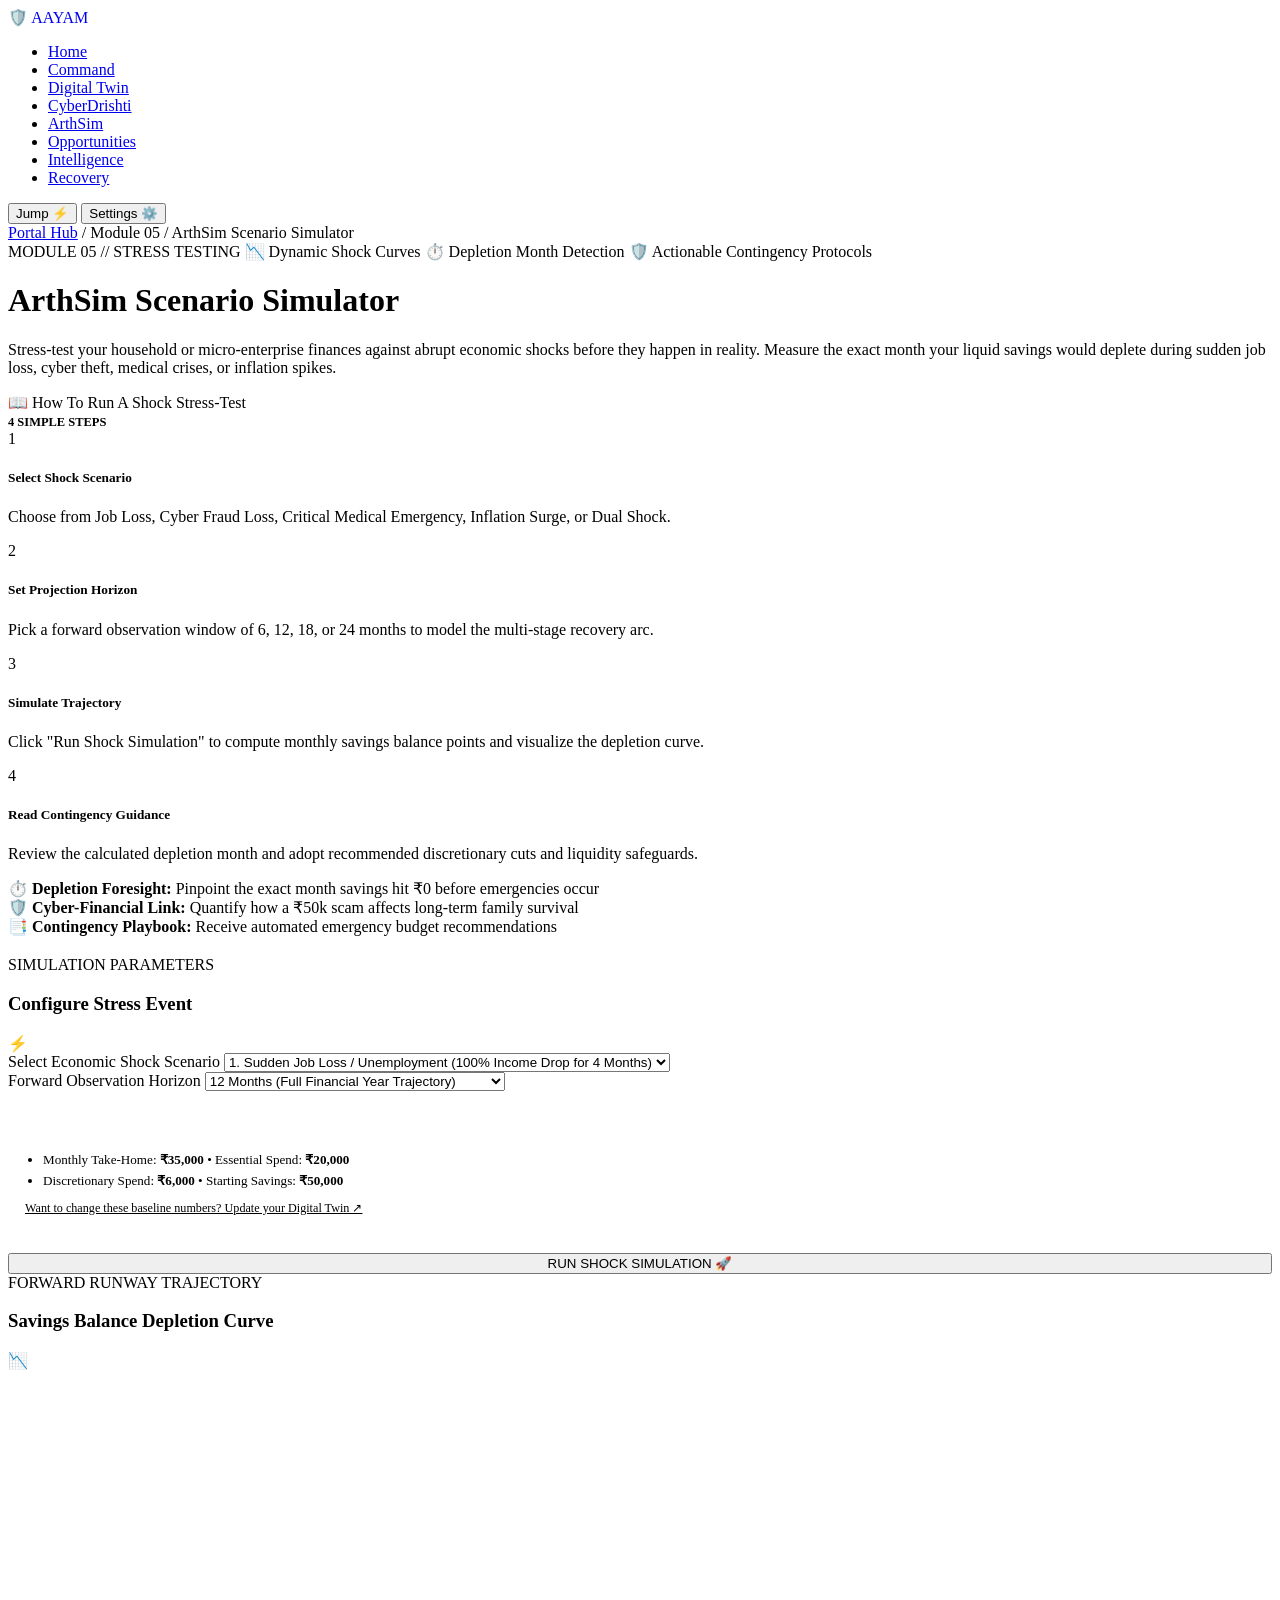
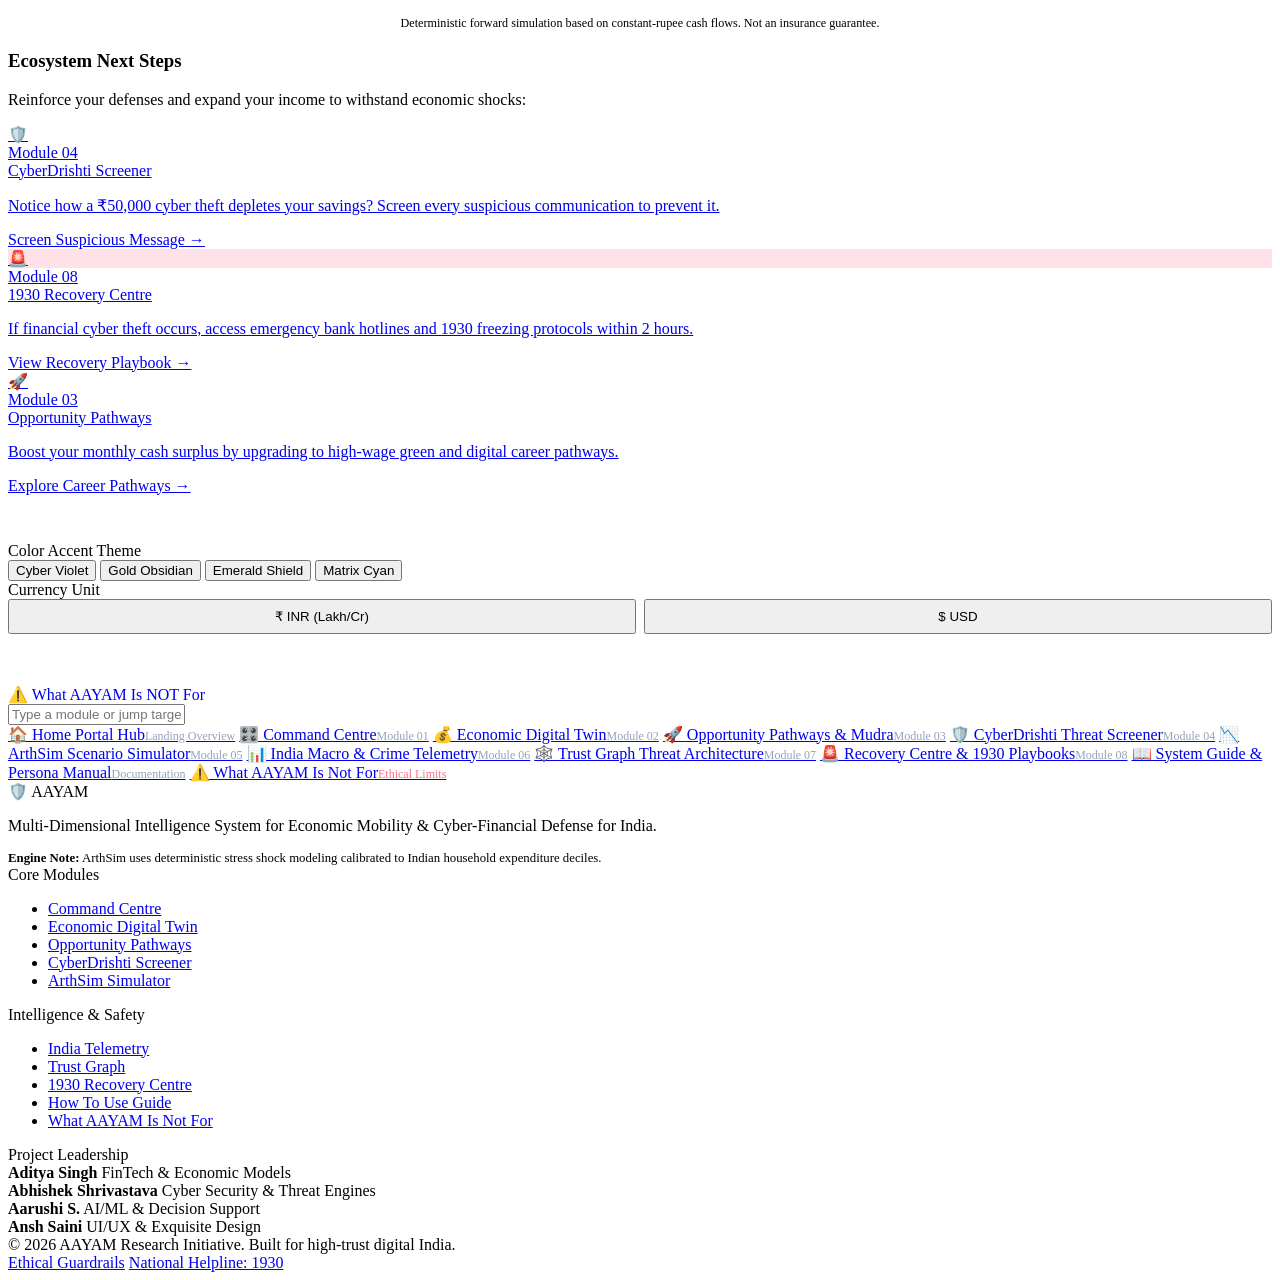
==== web/templates/arthsim.html @ 025439fa "feat(web): transform into luxury multi-page architecture with Vercel deployment support, dedicated m" ====
<!DOCTYPE html>
<html lang="en">
<head>
    <meta charset="UTF-8">
    <meta name="viewport" content="width=device-width, initial-scale=1.0">
    <title>ArthSim — Macroeconomic Shock &amp; Stress-Testing Simulator | AAYAM</title>
    <meta name="description" content="Simulate household financial trajectories under real-world economic shocks: job loss, cyber fraud drains, medical emergencies, and inflation spikes.">
    <link rel="preconnect" href="https://fonts.googleapis.com">
    <link rel="preconnect" href="https://fonts.gstatic.com" crossorigin>
    <link href="https://fonts.googleapis.com/css2?family=Inter:wght@300;400;500;600;700;800&family=Syne:wght@700;800;900&family=Space+Grotesk:wght@500;600;700&display=swap" rel="stylesheet">
    <link rel="stylesheet" href="/static/css/style.css">
</head>
<body data-theme="cyber-violet">

    <!-- Interactive Cursor Glow Aura -->
    <div class="cursor-glow" id="cursorGlow"></div>

    <!-- Ambient Glow Backgrounds -->
    <div class="ambient-glow glow-top-right"></div>
    <div class="ambient-glow glow-mid-left"></div>
    <div class="ambient-glow glow-bottom-center"></div>

    <!-- Floating Navigation Bar -->
    <header class="navbar-wrapper">
        <nav class="navbar" id="navbar">
            <a href="/" class="nav-brand" style="text-decoration: none;">
                <span class="brand-shield">🛡️</span>
                <span class="brand-title">AAYAM</span>
            </a>
            
            <ul class="nav-links">
                <li><a href="/">Home</a></li>
                <li><a href="/command">Command</a></li>
                <li><a href="/twin">Digital Twin</a></li>
                <li><a href="/cyberdrishti">CyberDrishti</a></li>
                <li><a href="/arthsim" class="active">ArthSim</a></li>
                <li><a href="/opportunities">Opportunities</a></li>
                <li><a href="/intelligence">Intelligence</a></li>
                <li><a href="/recovery">Recovery</a></li>
            </ul>

            <div class="nav-actions">
                <button class="pill-btn nav-guide-btn" onclick="toggleQuickJump()" title="Quick Jump (Ctrl+K)">
                    <span>Jump</span>
                    <span class="pill-icon">⚡</span>
                </button>
                <button class="pill-btn nav-start-btn" onclick="toggleSettings()" title="Settings & Theme">
                    <span>Settings</span>
                    <span class="pill-icon">⚙️</span>
                </button>
            </div>
        </nav>
    </header>

    <!-- Page Hero Banner -->
    <main class="page-hero">
        <div class="page-breadcrumbs">
            <a href="/">Portal Hub</a>
            <span class="separator">/</span>
            <span>Module 05</span>
            <span class="separator">/</span>
            <span style="color: var(--accent-violet);">ArthSim Scenario Simulator</span>
        </div>

        <div class="page-hero-badge-row">
            <span class="page-code-badge">MODULE 05 // STRESS TESTING</span>
            <span class="benefit-chip"><span class="benefit-icon">📉</span> Dynamic Shock Curves</span>
            <span class="benefit-chip"><span class="benefit-icon">⏱️</span> Depletion Month Detection</span>
            <span class="benefit-chip"><span class="benefit-icon">🛡️</span> Actionable Contingency Protocols</span>
        </div>

        <h1 class="page-hero-title">ArthSim Scenario Simulator</h1>
        <p class="page-hero-desc">
            Stress-test your household or micro-enterprise finances against abrupt economic shocks before they happen in reality. Measure the exact month your liquid savings would deplete during sudden job loss, cyber theft, medical crises, or inflation spikes.
        </p>

        <!-- How To Use Box -->
        <section class="how-to-use-box">
            <div class="htu-header">
                <div class="htu-header-title">
                    <span>📖</span>
                    <span>How To Run A Shock Stress-Test</span>
                </div>
                <span style="font-size: 0.78rem; color: var(--accent-violet); font-weight: 700;">4 SIMPLE STEPS</span>
            </div>
            <div class="htu-steps-grid">
                <div class="htu-step-card">
                    <span class="htu-step-num">1</span>
                    <div class="htu-step-content">
                        <h5>Select Shock Scenario</h5>
                        <p>Choose from Job Loss, Cyber Fraud Loss, Critical Medical Emergency, Inflation Surge, or Dual Shock.</p>
                    </div>
                </div>
                <div class="htu-step-card">
                    <span class="htu-step-num">2</span>
                    <div class="htu-step-content">
                        <h5>Set Projection Horizon</h5>
                        <p>Pick a forward observation window of 6, 12, 18, or 24 months to model the multi-stage recovery arc.</p>
                    </div>
                </div>
                <div class="htu-step-card">
                    <span class="htu-step-num">3</span>
                    <div class="htu-step-content">
                        <h5>Simulate Trajectory</h5>
                        <p>Click "Run Shock Simulation" to compute monthly savings balance points and visualize the depletion curve.</p>
                    </div>
                </div>
                <div class="htu-step-card">
                    <span class="htu-step-num">4</span>
                    <div class="htu-step-content">
                        <h5>Read Contingency Guidance</h5>
                        <p>Review the calculated depletion month and adopt recommended discretionary cuts and liquidity safeguards.</p>
                    </div>
                </div>
            </div>
        </section>

        <!-- Strategic Benefits Strip -->
        <div class="benefits-strip">
            <div class="benefit-chip">
                <span class="benefit-icon">⏱️</span>
                <strong>Depletion Foresight:</strong> Pinpoint the exact month savings hit ₹0 before emergencies occur
            </div>
            <div class="benefit-chip">
                <span class="benefit-icon">🛡️</span>
                <strong>Cyber-Financial Link:</strong> Quantify how a ₹50k scam affects long-term family survival
            </div>
            <div class="benefit-chip">
                <span class="benefit-icon">📑</span>
                <strong>Contingency Playbook:</strong> Receive automated emergency budget recommendations
            </div>
        </div>

        <!-- ── INTERACTIVE ARTHSIM WORKSPACE ── -->
        <section class="twin-layout" style="margin-top: 20px;">
            <!-- Left Column: Scenario Controls -->
            <div class="twin-card">
                <div class="twin-card-header">
                    <div>
                        <span class="twin-card-tag">SIMULATION PARAMETERS</span>
                        <h3 class="twin-card-title">Configure Stress Event</h3>
                    </div>
                    <span class="card-icon-badge">⚡</span>
                </div>

                <div class="form-group">
                    <label class="form-label" for="arth_scenario">Select Economic Shock Scenario</label>
                    <select id="arth_scenario" class="form-input" onchange="runSimulation()">
                        <option value="job_loss">1. Sudden Job Loss / Unemployment (100% Income Drop for 4 Months)</option>
                        <option value="cyber_fraud_loss">2. Cyber Fraud Drain (Sudden Lump-Sum Loss of ₹50,000)</option>
                        <option value="medical_emergency">3. Critical Medical Emergency (Unplanned Hospital Bill of ₹75,000)</option>
                        <option value="inflation_spike">4. Inflation Spike (+20% Sustained Rise in Food &amp; Utilities)</option>
                        <option value="dual_shock">5. Dual Crisis (Medical Shock + Cyber Fraud Hit Simultaneously)</option>
                    </select>
                </div>

                <div class="form-group">
                    <label class="form-label" for="arth_horizon">Forward Observation Horizon</label>
                    <select id="arth_horizon" class="form-input" onchange="runSimulation()">
                        <option value="6">6 Months (Short-Term Shock Window)</option>
                        <option value="12" selected>12 Months (Full Financial Year Trajectory)</option>
                        <option value="18">18 Months (Medium-Term Structural Recovery)</option>
                        <option value="24">24 Months (Two-Year Macro Stress Arc)</option>
                    </select>
                </div>

                <div style="background: rgba(255, 255, 255, 0.03); border: 1px solid rgba(255, 255, 255, 0.08); border-radius: 12px; padding: 16px; margin: 20px 0;">
                    <div style="font-size: 0.8rem; font-weight: 700; color: #FFFFFF; margin-bottom: 6px;">Active Simulation Baseline:</div>
                    <ul style="padding-left: 18px; font-size: 0.82rem; color: var(--text-muted); line-height: 1.6; margin: 0;">
                        <li>Monthly Take-Home: <strong>₹35,000</strong> &bull; Essential Spend: <strong>₹20,000</strong></li>
                        <li>Discretionary Spend: <strong>₹6,000</strong> &bull; Starting Savings: <strong>₹50,000</strong></li>
                    </ul>
                    <div style="margin-top: 10px; font-size: 0.76rem; color: var(--accent-violet);">
                        <a href="/twin" style="color: inherit; text-decoration: underline;">Want to change these baseline numbers? Update your Digital Twin ↗</a>
                    </div>
                </div>

                <button class="pill-btn primary-pill glow-pulse" onclick="runSimulation()" style="width: 100%; justify-content: center;">
                    <span>RUN SHOCK SIMULATION</span>
                    <span class="pill-icon">🚀</span>
                </button>
            </div>

            <!-- Right Column: Trajectory Chart & KPIs -->
            <div class="twin-card" style="display: flex; flex-direction: column; justify-content: space-between;">
                <div>
                    <div class="twin-card-header">
                        <div>
                            <span class="twin-card-tag">FORWARD RUNWAY TRAJECTORY</span>
                            <h3 class="twin-card-title">Savings Balance Depletion Curve</h3>
                        </div>
                        <span class="card-icon-badge">📉</span>
                    </div>

                    <!-- Dynamic SVG Curve Wrapper -->
                    <div id="sim_chart_wrapper" style="min-height: 230px;">
                        <!-- Rendered dynamically by app.js -->
                    </div>

                    <!-- KPIs Container -->
                    <div id="sim_kpis_container">
                        <!-- Populated by app.js -->
                    </div>
                </div>

                <!-- Guidance Disclaimer -->
                <div style="margin-top: 16px; font-size: 0.76rem; color: var(--text-dim); text-align: center;">
                    Deterministic forward simulation based on constant-rupee cash flows. Not an insurance guarantee.
                </div>
            </div>
        </section>

        <!-- ── REDIRECTION & NEXT STEPS ── -->
        <section class="redirections-section" style="padding: 0;">
            <h3 class="redirections-title">Ecosystem Next Steps</h3>
            <p class="redirections-sub">Reinforce your defenses and expand your income to withstand economic shocks:</p>
            <div class="redirection-grid">
                <a href="/cyberdrishti" class="redirect-card">
                    <div class="redirect-card-top">
                        <div class="redirect-icon">🛡️</div>
                        <div>
                            <span class="redirect-card-code">Module 04</span>
                            <div class="redirect-card-title">CyberDrishti Screener</div>
                        </div>
                    </div>
                    <p class="redirect-card-desc">Notice how a ₹50,000 cyber theft depletes your savings? Screen every suspicious communication to prevent it.</p>
                    <span class="redirect-card-link">Screen Suspicious Message →</span>
                </a>

                <a href="/recovery" class="redirect-card">
                    <div class="redirect-card-top">
                        <div class="redirect-icon" style="background: rgba(244, 63, 94, 0.15); color: #FB7185;">🚨</div>
                        <div>
                            <span class="redirect-card-code">Module 08</span>
                            <div class="redirect-card-title">1930 Recovery Centre</div>
                        </div>
                    </div>
                    <p class="redirect-card-desc">If financial cyber theft occurs, access emergency bank hotlines and 1930 freezing protocols within 2 hours.</p>
                    <span class="redirect-card-link">View Recovery Playbook →</span>
                </a>

                <a href="/opportunities" class="redirect-card">
                    <div class="redirect-card-top">
                        <div class="redirect-icon">🚀</div>
                        <div>
                            <span class="redirect-card-code">Module 03</span>
                            <div class="redirect-card-title">Opportunity Pathways</div>
                        </div>
                    </div>
                    <p class="redirect-card-desc">Boost your monthly cash surplus by upgrading to high-wage green and digital career pathways.</p>
                    <span class="redirect-card-link">Explore Career Pathways →</span>
                </a>
            </div>
        </section>
    </main>

    <!-- ── SETTINGS DRAWER ── -->
    <div class="settings-drawer" id="settingsDrawer">
        <div class="settings-header">
            <h4 style="font-family: var(--font-heading); color: #FFFFFF; font-size: 1.2rem; margin: 0;">System Settings</h4>
            <button onclick="toggleSettings()" style="background: transparent; border: none; color: #FFFFFF; font-size: 1.2rem; cursor: pointer;">✕</button>
        </div>

        <div class="settings-group">
            <span class="settings-label">Color Accent Theme</span>
            <div class="theme-options-grid">
                <button class="theme-btn active" data-theme="cyber-violet" onclick="setTheme('cyber-violet')">
                    <span class="theme-color-dot" style="background: #A855F7;"></span>
                    <span>Cyber Violet</span>
                </button>
                <button class="theme-btn" data-theme="gold-obsidian" onclick="setTheme('gold-obsidian')">
                    <span class="theme-color-dot" style="background: #F59E0B;"></span>
                    <span>Gold Obsidian</span>
                </button>
                <button class="theme-btn" data-theme="emerald-shield" onclick="setTheme('emerald-shield')">
                    <span class="theme-color-dot" style="background: #10B981;"></span>
                    <span>Emerald Shield</span>
                </button>
                <button class="theme-btn" data-theme="matrix-cyan" onclick="setTheme('matrix-cyan')">
                    <span class="theme-color-dot" style="background: #06B6D4;"></span>
                    <span>Matrix Cyan</span>
                </button>
            </div>
        </div>

        <div class="settings-group">
            <span class="settings-label">Currency Unit</span>
            <div style="display: flex; gap: 8px;">
                <button class="pill-btn secondary-pill" onclick="toggleCurrency('INR')" style="flex: 1; padding: 8px;">
                    <span>₹ INR (Lakh/Cr)</span>
                </button>
                <button class="pill-btn secondary-pill" onclick="toggleCurrency('USD')" style="flex: 1; padding: 8px;">
                    <span>$ USD</span>
                </button>
            </div>
        </div>

        <div class="settings-group" style="margin-top: 30px; border-top: 1px solid rgba(255,255,255,0.08); padding-top: 20px;">
            <a href="/warning" class="pill-btn danger-pill" style="width: 100%; justify-content: center; text-decoration: none;">
                <span>⚠️ What AAYAM Is NOT For</span>
            </a>
        </div>
    </div>

    <!-- ── QUICK JUMP PALETTE ── -->
    <div class="quick-jump-modal" id="quickJumpModal" onclick="if(event.target === this) toggleQuickJump()">
        <div class="quick-jump-box">
            <input type="text" id="quickJumpInput" class="quick-jump-search" placeholder="Type a module or jump target..." oninput="filterQuickJump(this.value)">
            <div class="quick-jump-list">
                <a href="/" class="quick-jump-item"><span>🏠 Home Portal Hub</span><span style="font-size: 0.75rem; color: #94A3B8;">Landing Overview</span></a>
                <a href="/command" class="quick-jump-item"><span>🎛️ Command Centre</span><span style="font-size: 0.75rem; color: #94A3B8;">Module 01</span></a>
                <a href="/twin" class="quick-jump-item"><span>💰 Economic Digital Twin</span><span style="font-size: 0.75rem; color: #94A3B8;">Module 02</span></a>
                <a href="/opportunities" class="quick-jump-item"><span>🚀 Opportunity Pathways &amp; Mudra</span><span style="font-size: 0.75rem; color: #94A3B8;">Module 03</span></a>
                <a href="/cyberdrishti" class="quick-jump-item"><span>🛡️ CyberDrishti Threat Screener</span><span style="font-size: 0.75rem; color: #94A3B8;">Module 04</span></a>
                <a href="/arthsim" class="quick-jump-item"><span>📉 ArthSim Scenario Simulator</span><span style="font-size: 0.75rem; color: #94A3B8;">Module 05</span></a>
                <a href="/intelligence" class="quick-jump-item"><span>📊 India Macro &amp; Crime Telemetry</span><span style="font-size: 0.75rem; color: #94A3B8;">Module 06</span></a>
                <a href="/trustgraph" class="quick-jump-item"><span>🕸️ Trust Graph Threat Architecture</span><span style="font-size: 0.75rem; color: #94A3B8;">Module 07</span></a>
                <a href="/recovery" class="quick-jump-item"><span>🚨 Recovery Centre &amp; 1930 Playbooks</span><span style="font-size: 0.75rem; color: #94A3B8;">Module 08</span></a>
                <a href="/guide" class="quick-jump-item"><span>📖 System Guide &amp; Persona Manual</span><span style="font-size: 0.75rem; color: #94A3B8;">Documentation</span></a>
                <a href="/warning" class="quick-jump-item"><span>⚠️ What AAYAM Is Not For</span><span style="font-size: 0.75rem; color: #FB7185;">Ethical Limits</span></a>
            </div>
        </div>
    </div>

    <!-- ── FOOTER ── -->
    <footer class="footer-section">
        <div class="footer-container">
            <div class="footer-col-main">
                <div class="nav-brand" style="margin-bottom: 12px;">
                    <span class="brand-shield">🛡️</span>
                    <span class="brand-title">AAYAM</span>
                </div>
                <p class="footer-lead">
                    Multi-Dimensional Intelligence System for Economic Mobility &amp; Cyber-Financial Defense for India.
                </p>
                <div style="margin-top: 14px; font-size: 0.8rem; color: var(--accent-violet);">
                    <strong>Engine Note:</strong> ArthSim uses deterministic stress shock modeling calibrated to Indian household expenditure deciles.
                </div>
            </div>

            <div class="footer-col">
                <span class="footer-col-title">Core Modules</span>
                <ul class="footer-links">
                    <li><a href="/command">Command Centre</a></li>
                    <li><a href="/twin">Economic Digital Twin</a></li>
                    <li><a href="/opportunities">Opportunity Pathways</a></li>
                    <li><a href="/cyberdrishti">CyberDrishti Screener</a></li>
                    <li><a href="/arthsim">ArthSim Simulator</a></li>
                </ul>
            </div>

            <div class="footer-col">
                <span class="footer-col-title">Intelligence &amp; Safety</span>
                <ul class="footer-links">
                    <li><a href="/intelligence">India Telemetry</a></li>
                    <li><a href="/trustgraph">Trust Graph</a></li>
                    <li><a href="/recovery">1930 Recovery Centre</a></li>
                    <li><a href="/guide">How To Use Guide</a></li>
                    <li><a href="/warning">What AAYAM Is Not For</a></li>
                </ul>
            </div>

            <div class="footer-col">
                <span class="footer-col-title">Project Leadership</span>
                <div class="team-compact-list">
                    <div class="team-compact-item">
                        <strong>Aditya Singh</strong>
                        <span>FinTech &amp; Economic Models</span>
                    </div>
                    <div class="team-compact-item">
                        <strong>Abhishek Shrivastava</strong>
                        <span>Cyber Security &amp; Threat Engines</span>
                    </div>
                    <div class="team-compact-item">
                        <strong>Aarushi S.</strong>
                        <span>AI/ML &amp; Decision Support</span>
                    </div>
                    <div class="team-compact-item">
                        <strong>Ansh Saini</strong>
                        <span>UI/UX &amp; Exquisite Design</span>
                    </div>
                </div>
            </div>
        </div>

        <div class="footer-bottom">
            <span>&copy; 2026 AAYAM Research Initiative. Built for high-trust digital India.</span>
            <div class="footer-bottom-links">
                <a href="/warning">Ethical Guardrails</a>
                <a href="https://cybercrime.gov.in" target="_blank">National Helpline: 1930</a>
            </div>
        </div>
    </footer>

    <script src="/static/js/app.js"></script>
</body>
</html>
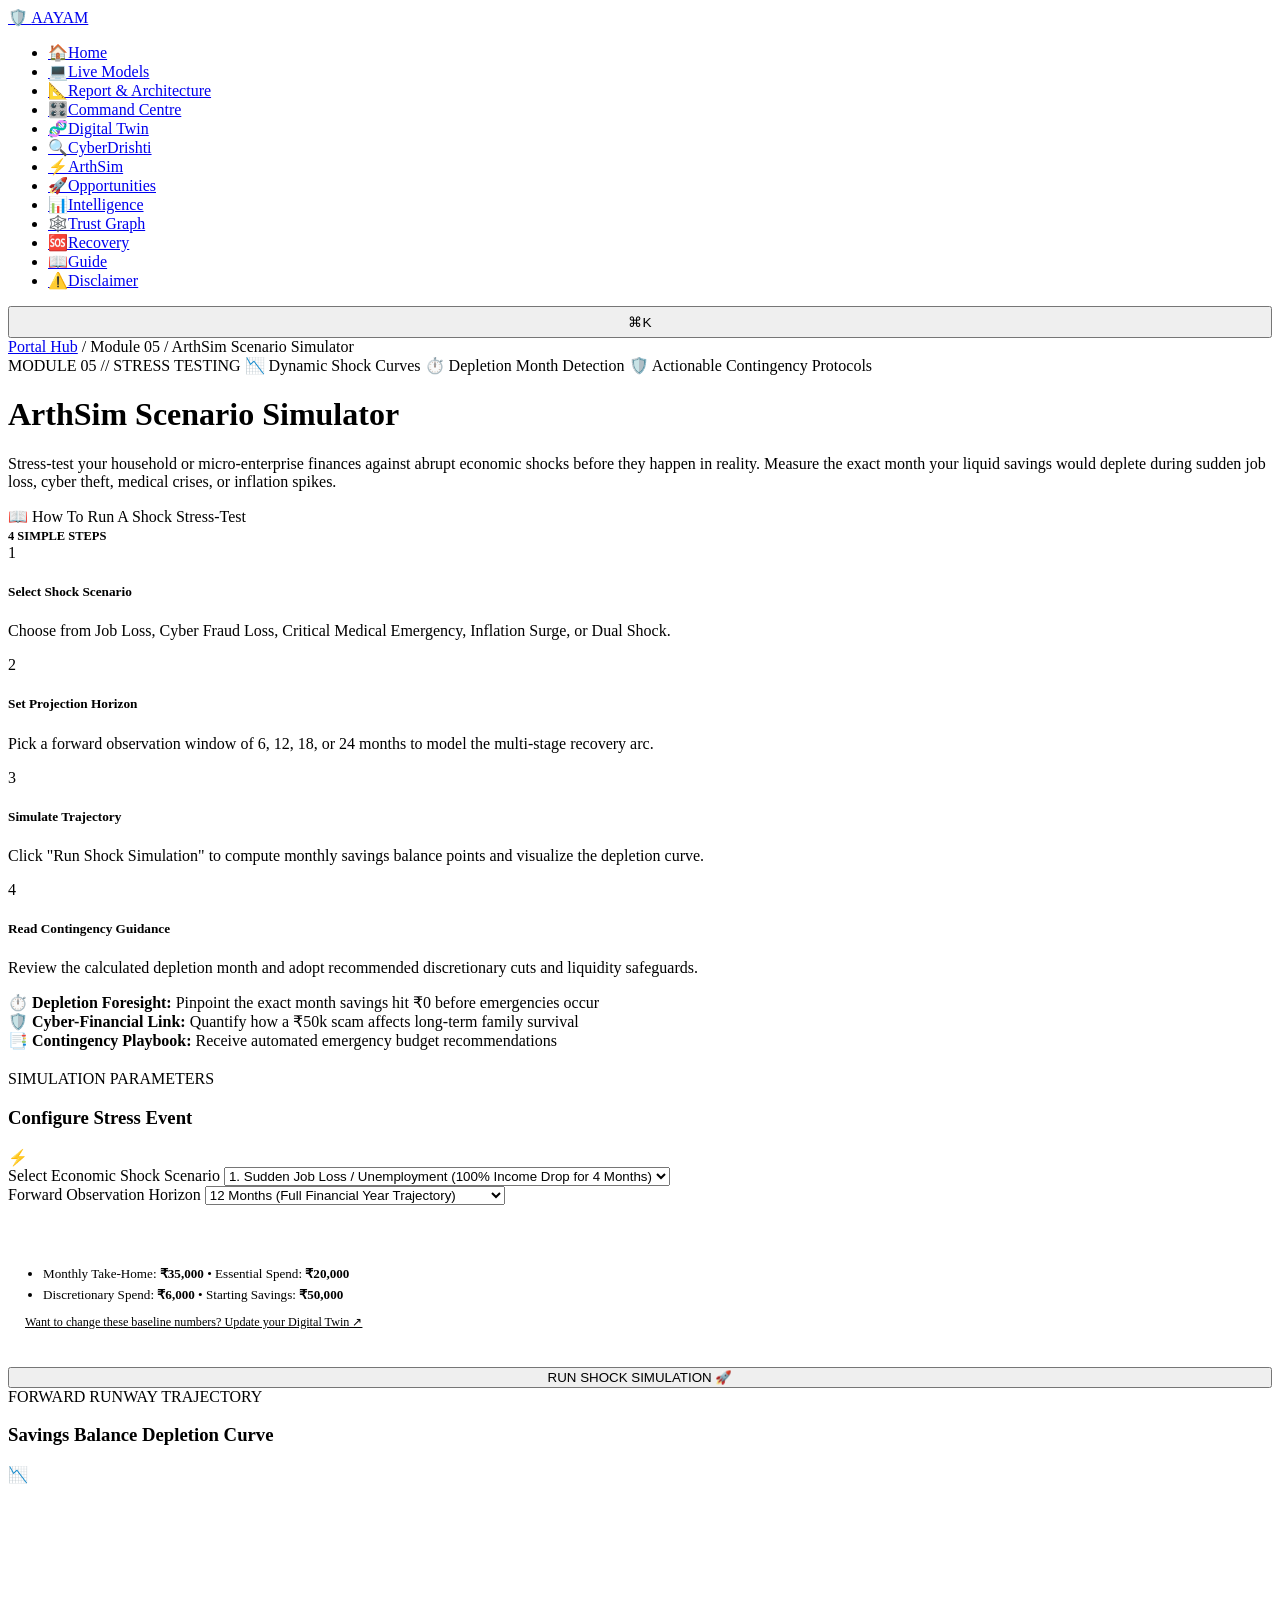
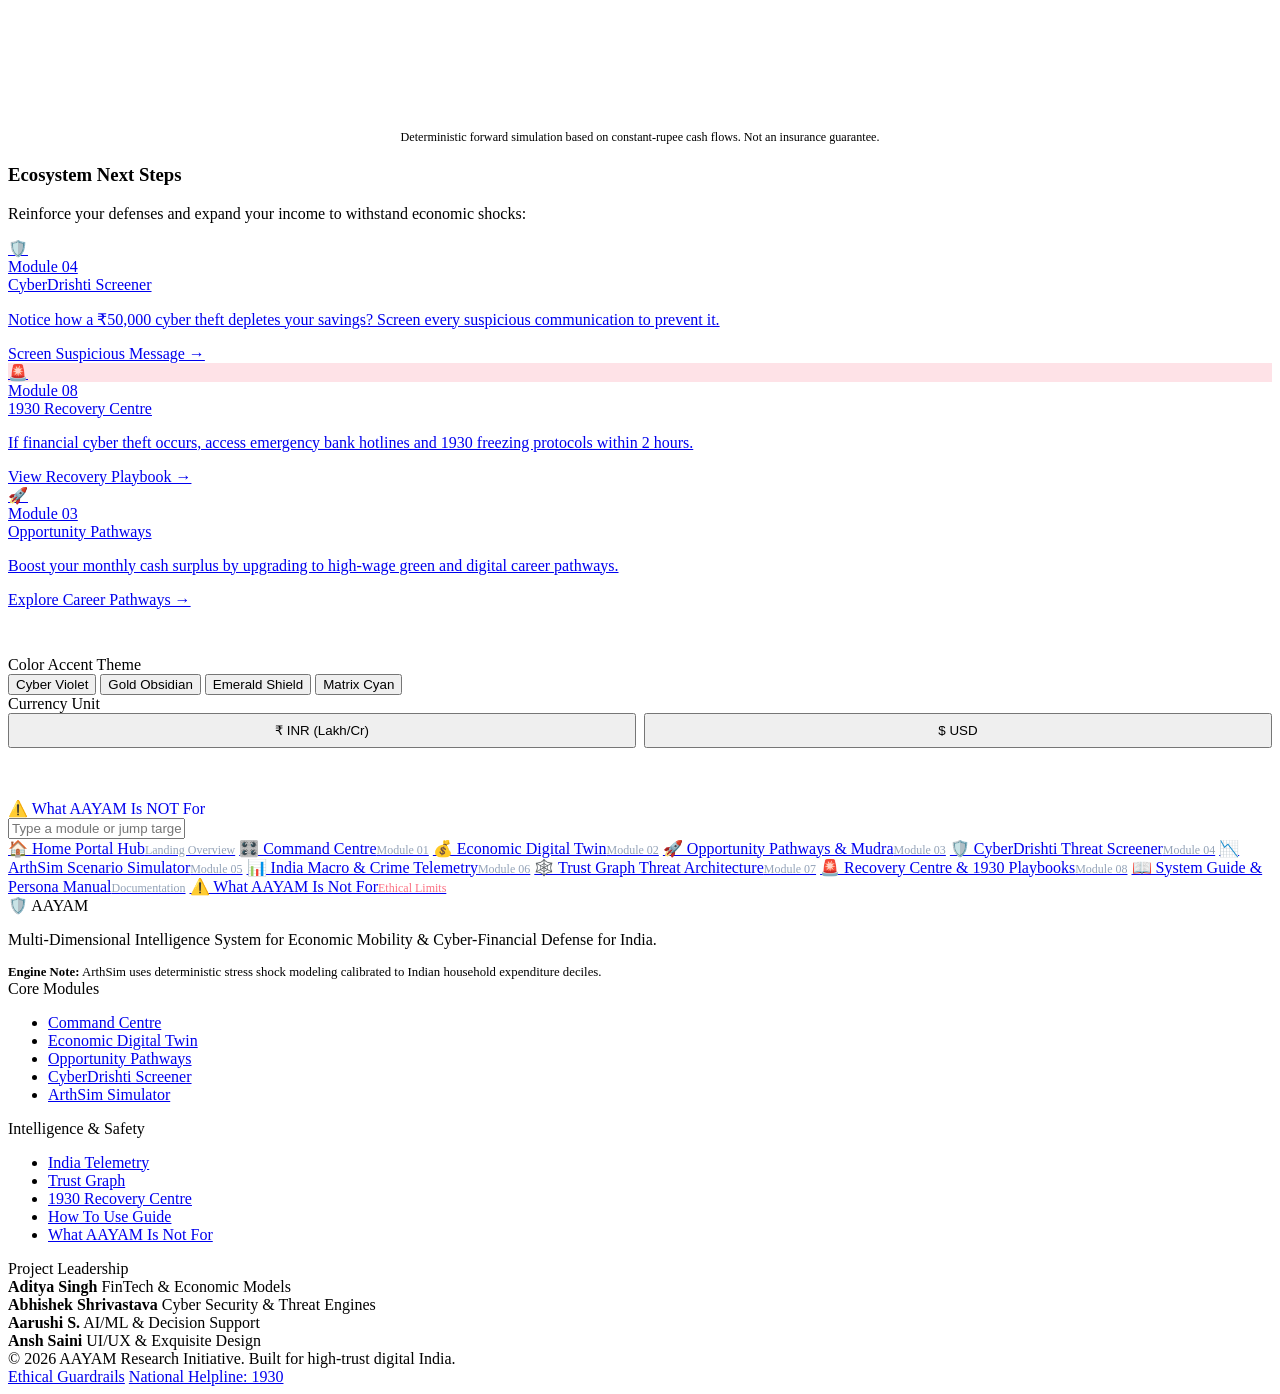
==== commit ecef539b: "feat(release): AAYAM v2.0 — Full-stack web platform with 14 pages, 5 live engines, 8 verified datase" ====
--- a/web/templates/arthsim.html
+++ b/web/templates/arthsim.html
@@ -20,37 +20,39 @@
     <div class="ambient-glow glow-mid-left"></div>
     <div class="ambient-glow glow-bottom-center"></div>
 
-    <!-- Floating Navigation Bar -->
-    <header class="navbar-wrapper">
+    <!-- ── FLOATING ANIMATED SIDEBAR DOCK ── -->
+    <aside class="navbar-wrapper" id="sidebarDock">
         <nav class="navbar" id="navbar">
-            <a href="/" class="nav-brand" style="text-decoration: none;">
-                <span class="brand-shield">🛡️</span>
-                <span class="brand-title">AAYAM</span>
-            </a>
+            <div class="nav-top-block">
+                <a href="/" class="nav-brand" title="AAYAM Home">
+                    <span class="brand-shield">🛡️</span>
+                    <span class="brand-title">AAYAM</span>
+                </a>
+            </div>
             
             <ul class="nav-links">
-                <li><a href="/">Home</a></li>
-                <li><a href="/command">Command</a></li>
-                <li><a href="/twin">Digital Twin</a></li>
-                <li><a href="/cyberdrishti">CyberDrishti</a></li>
-                <li><a href="/arthsim" class="active">ArthSim</a></li>
-                <li><a href="/opportunities">Opportunities</a></li>
-                <li><a href="/intelligence">Intelligence</a></li>
-                <li><a href="/recovery">Recovery</a></li>
+                <li><a href="/" title="Home"><span class="nav-icon">🏠</span><span class="nav-text">Home</span></a></li>
+                <li><a href="/models" title="Live Models Playground"><span class="nav-icon">💻</span><span class="nav-text">Live Models</span></a></li>
+                <li><a href="/defense" title="Report & Architecture"><span class="nav-icon">📐</span><span class="nav-text">Report & Architecture</span></a></li>
+                <li><a href="/command" title="Command Centre"><span class="nav-icon">🎛️</span><span class="nav-text">Command Centre</span></a></li>
+                <li><a href="/twin" title="Digital Twin"><span class="nav-icon">🧬</span><span class="nav-text">Digital Twin</span></a></li>
+                <li><a href="/cyberdrishti" title="CyberDrishti"><span class="nav-icon">🔍</span><span class="nav-text">CyberDrishti</span></a></li>
+                <li><a href="/arthsim" class="active" title="ArthSim"><span class="nav-icon">⚡</span><span class="nav-text">ArthSim</span></a></li>
+                <li><a href="/opportunities" title="Opportunities"><span class="nav-icon">🚀</span><span class="nav-text">Opportunities</span></a></li>
+                <li><a href="/intelligence" title="Intelligence"><span class="nav-icon">📊</span><span class="nav-text">Intelligence</span></a></li>
+                <li><a href="/trustgraph" title="Trust Graph"><span class="nav-icon">🕸️</span><span class="nav-text">Trust Graph</span></a></li>
+                <li><a href="/recovery" title="Recovery"><span class="nav-icon">🆘</span><span class="nav-text">Recovery</span></a></li>
+                <li><a href="/guide" title="Guide"><span class="nav-icon">📖</span><span class="nav-text">Guide</span></a></li>
+                <li><a href="/disclaimer" title="Disclaimer"><span class="nav-icon">⚠️</span><span class="nav-text">Disclaimer</span></a></li>
             </ul>
 
             <div class="nav-actions">
-                <button class="pill-btn nav-guide-btn" onclick="toggleQuickJump()" title="Quick Jump (Ctrl+K)">
-                    <span>Jump</span>
-                    <span class="pill-icon">⚡</span>
-                </button>
-                <button class="pill-btn nav-start-btn" onclick="toggleSettings()" title="Settings & Theme">
-                    <span>Settings</span>
-                    <span class="pill-icon">⚙️</span>
+                <button class="pill-btn nav-guide-btn" onclick="toggleQuickJump()" title="Quick Jump (Ctrl+K)" style="width: 100%; display: flex; align-items: center; justify-content: center; gap: 6px; padding: 6px 0;">
+                    <span style="font-size: 0.85rem;">⌘K</span>
                 </button>
             </div>
         </nav>
-    </header>
+    </aside>
 
     <!-- Page Hero Banner -->
     <main class="page-hero">
